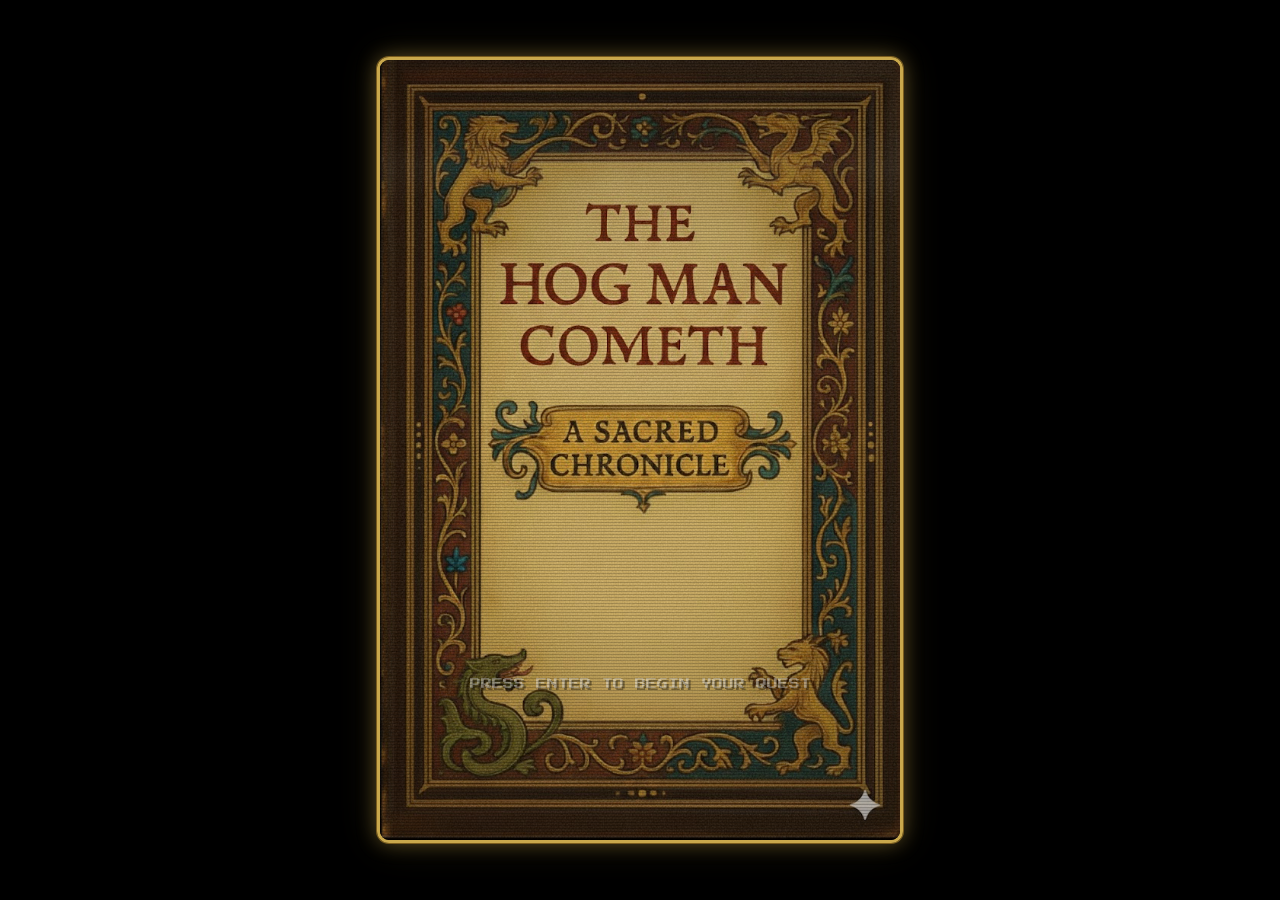
==== classic.html @ d52b1ec0 "Open the game of the book from the root link index.html is now The Hog Man Cometh, so the site's roo" ====
<!DOCTYPE html>
<html lang="en">
<head>
  <meta charset="UTF-8">
  <meta name="viewport" content="width=device-width, initial-scale=1.0">
  <title>The Noble Hog Saga</title>
  <link rel="preconnect" href="https://fonts.googleapis.com">
  <link rel="preconnect" href="https://fonts.gstatic.com" crossorigin>
  <link href="https://fonts.googleapis.com/css2?family=UnifrakturMaguntia&family=Press+Start+2P&display=swap" rel="stylesheet">
  <link rel="stylesheet" href="style.css">
</head>
<body>
  <div id="ui">
    <canvas id="gameCanvas" width="800" height="500"></canvas>
  </div>
  <script src="intro-text.js"></script>
  <script src="game.js"></script>
</body>
</html>
---- style.css ----
@import url('https://fonts.googleapis.com/css2?family=UnifrakturMaguntia&display=swap');

*, *::before, *::after {
  box-sizing: border-box;
  margin: 0;
  padding: 0;
}

html, body {
  width: 100%;
  height: 100%;
  overflow: hidden;
  background-color: #000000;
  font-family: 'UnifrakturMaguntia', serif;
}

#ui {
  display: flex;
  justify-content: center;
  align-items: center;
  width: 100%;
  height: 100%;
}

#gameCanvas {
  display: block;
  border: 3px solid #c9a84c;
  border-radius: 12px;
  box-shadow:
    0 0 0 1px #7a5c1e,
    0 0 20px rgba(201, 168, 76, 0.4),
    0 0 40px rgba(201, 168, 76, 0.15),
    inset 0 0 60px rgba(0, 0, 0, 0.5);
  image-rendering: pixelated;
  image-rendering: crisp-edges;
  overflow: hidden;
}
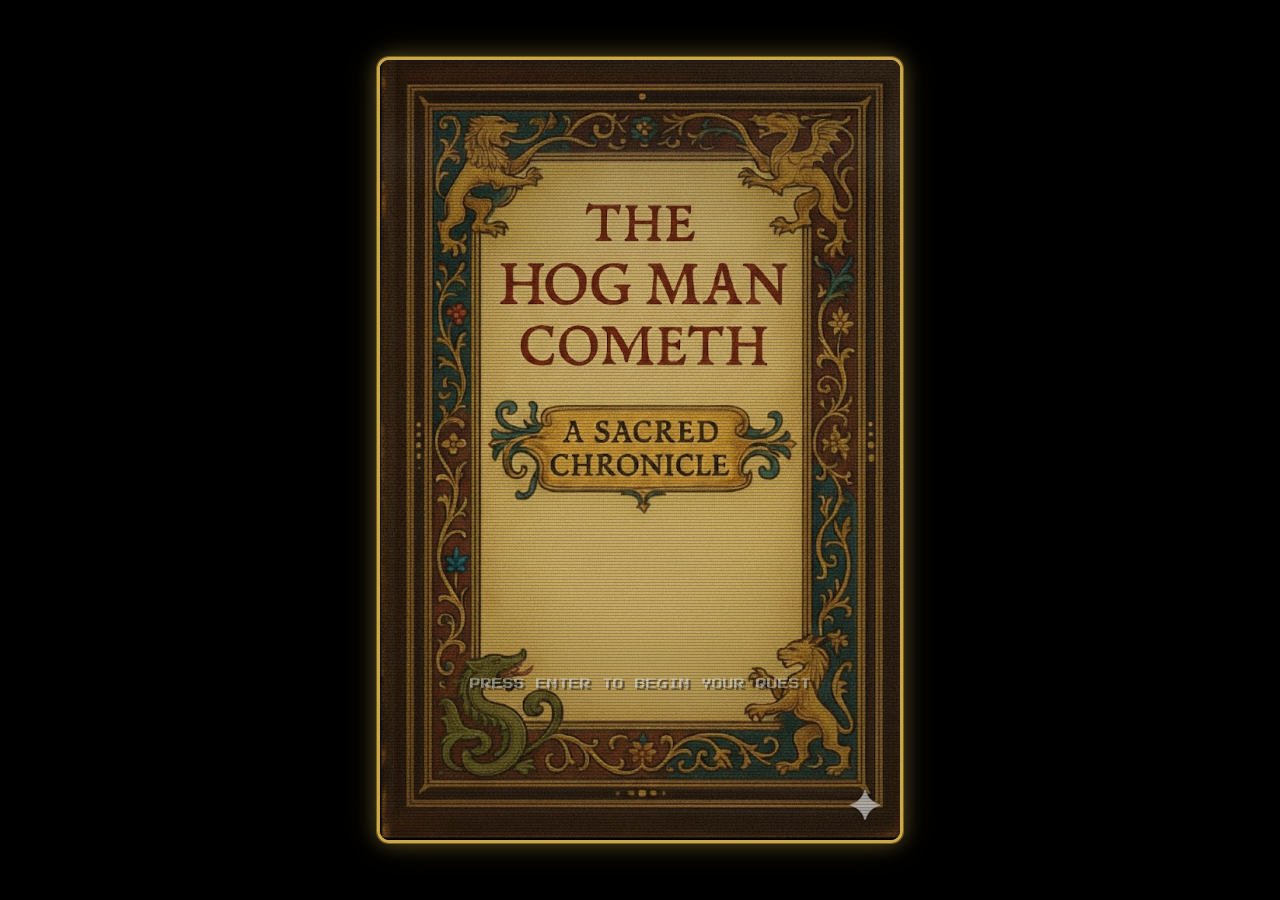
==== commit 221069eb: "Latest Update Latest update" ====
--- a/classic.html
+++ b/classic.html
@@ -11,7 +11,11 @@
 </head>
 <body>
   <div id="ui">
-    <canvas id="gameCanvas" width="800" height="500"></canvas>
+    <!-- Sized to match the SPLASH state so the first frame doesn't resize.
+         game.js swaps the backing store per state via syncCanvasSize(). -->
+    <canvas id="gameCanvas" width="520" height="780">
+      This game needs a browser with HTML5 canvas support.
+    </canvas>
   </div>
   <script src="intro-text.js"></script>
   <script src="game.js"></script>
--- a/style.css
+++ b/style.css
@@ -34,4 +34,14 @@
   image-rendering: pixelated;
   image-rendering: crisp-edges;
   overflow: hidden;
+
+  /* The canvas backing store switches between 520x780, 1024x576 and 1040x780
+     depending on state. Without these caps the taller screens overflowed the
+     viewport on a laptop and got clipped by body{overflow:hidden}. Scaling the
+     displayed size leaves the internal resolution untouched. */
+  max-width: calc(100vw - 24px);
+  max-height: calc(100vh - 24px);
+
+  /* Stops the browser hijacking arrow keys / pinch gestures over the canvas */
+  touch-action: none;
 }
